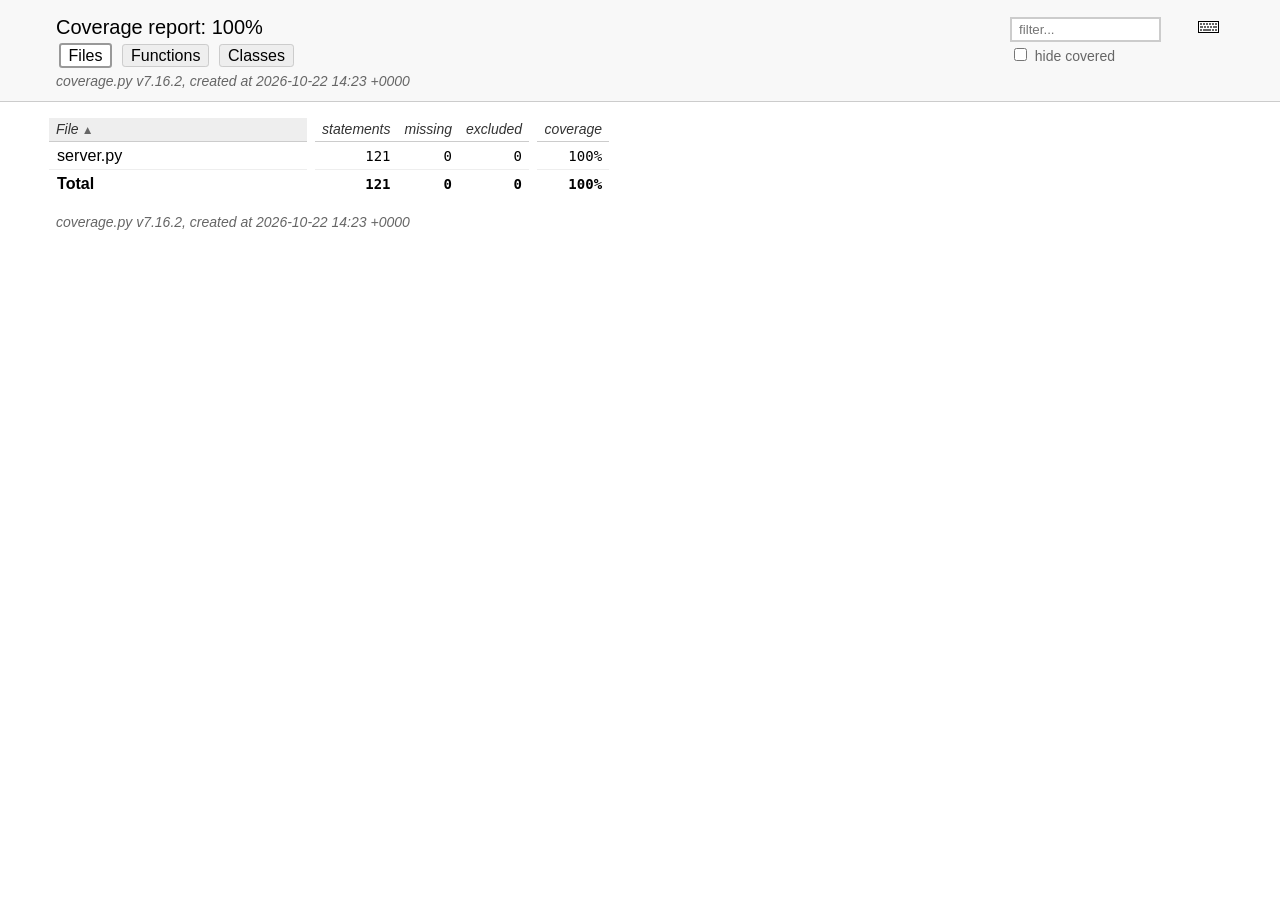
==== reports/coverage/index.html @ 51e75a33 "Rapports HTML : tests (pytest-html), couverture (100 %) et flake8 (0 alerte)" ====
<!DOCTYPE html>
<html lang="en">
<head>
    <meta http-equiv="Content-Type" content="text/html; charset=utf-8">
    <title>Coverage report</title>
    <link rel="icon" sizes="32x32" href="favicon_32_cb_c827f16f.png">
    <link rel="stylesheet" href="style_cb_0853b3de.css" type="text/css">
    <script src="coverage_html_cb_c6c441fc.js" defer></script>
</head>
<body class="indexfile">
<header>
    <div class="content">
        <h1>Coverage report:
            <span class="pc_cov">100%</span>
        </h1>
        <aside id="help_panel_wrapper">
            <input id="help_panel_state" type="checkbox">
            <label for="help_panel_state">
                <img id="keyboard_icon" src="keybd_closed_cb_900cfef5.png" alt="Show/hide keyboard shortcuts">
            </label>
            <div id="help_panel">
                <p class="legend">Shortcuts on this page</p>
                <div class="keyhelp">
                    <p>
                        <kbd>f</kbd>
                        <kbd>s</kbd>
                        <kbd>m</kbd>
                        <kbd>x</kbd>
                        <kbd>c</kbd>
                        &nbsp; change column sorting
                    </p>
                    <p>
                        <kbd>[</kbd>
                        <kbd>]</kbd>
                        &nbsp; prev/next file
                    </p>
                    <p>
                        <kbd>?</kbd> &nbsp; show/hide this help
                    </p>
                </div>
            </div>
        </aside>
        <form id="filter_container">
            <input id="filter" type="text" value="" placeholder="filter...">
            <div>
                <input id="hide100" type="checkbox" >
                <label for="hide100">hide covered</label>
            </div>
        </form>
        <h2>
                <a class="button current">Files</a>
                <a class="button" href="function_index.html">Functions</a>
                <a class="button" href="class_index.html">Classes</a>
        </h2>
        <p class="text">
            <a class="nav" href="https://coverage.readthedocs.io/en/7.16.2">coverage.py v7.16.2</a>,
            created at 2026-10-22 14:23 +0000
        </p>
    </div>
</header>
<main id="index">
    <table class="index" data-sortable>
        <thead>
            <tr class="tablehead" title="Click to sort">
                <th id="file" class="name" aria-sort="none" data-shortcut="f">File<span class="arrows"></span></th>
                <th class="spacer">&nbsp;</th>
                <th id="statements" aria-sort="none" data-default-sort-order="descending" data-shortcut="s">statements<span class="arrows"></span></th>
                <th id="missing" aria-sort="none" data-default-sort-order="descending" data-shortcut="m">missing<span class="arrows"></span></th>
                <th id="excluded" aria-sort="none" data-default-sort-order="descending" data-shortcut="x">excluded<span class="arrows"></span></th>
                <th class="spacer">&nbsp;</th>
                <th id="coverage" aria-sort="none" data-shortcut="c">coverage<span class="arrows"></span></th>
            </tr>
        </thead>
        <tbody>
            <tr class="region">
                <td class="name"><a href="server_py.html">server.py</a></td>
                <td class="spacer">&nbsp;</td>
                <td>121</td>
                <td>0</td>
                <td>0</td>
                <td class="spacer">&nbsp;</td>
                <td data-ratio="121 121">100%</td>
            </tr>
        </tbody>
        <tfoot>
            <tr class="total">
                <td class="name">Total</td>
                <td class="spacer">&nbsp;</td>
                <td>121</td>
                <td>0</td>
                <td>0</td>
                <td class="spacer">&nbsp;</td>
                <td data-ratio="121 121">100%</td>
            </tr>
        </tfoot>
    </table>
    <p id="no_rows">
        No items found using the specified filter.
    </p>
</main>
<footer>
    <div class="content">
        <p>
            <a class="nav" href="https://coverage.readthedocs.io/en/7.16.2">coverage.py v7.16.2</a>,
            created at 2026-10-22 14:23 +0000
        </p>
    </div>
    <aside class="hidden">
        <a id="prevFileLink" class="nav" href="server_py.html"></a>
        <a id="nextFileLink" class="nav" href="server_py.html"></a>
        <button type="button" class="button_prev_file" data-shortcut="["></button>
        <button type="button" class="button_next_file" data-shortcut="]"></button>
        <button type="button" class="button_show_hide_help" data-shortcut="?"></button>
    </aside>
</footer>
</body>
</html>
---- reports/coverage/style_cb_0853b3de.css ----
@charset "UTF-8";
/* Licensed under the Apache License: http://www.apache.org/licenses/LICENSE-2.0 */
/* For details: https://github.com/coveragepy/coveragepy/blob/main/NOTICE.txt */
/* Don't edit this .css file. Edit the .scss file instead! */
html, body, h1, h2, h3, p, table, td, th { margin: 0; padding: 0; border: 0; font-weight: inherit; font-style: inherit; font-size: 100%; font-family: inherit; vertical-align: baseline; }

body { font-family: -apple-system, BlinkMacSystemFont, "Segoe UI", Roboto, Ubuntu, Cantarell, "Helvetica Neue", sans-serif; font-size: 1em; background: #fff; color: #000; }

@media (prefers-color-scheme: dark) { body { background: #1e1e1e; } }

@media (prefers-color-scheme: dark) { body { color: #eee; } }

html > body { font-size: 16px; }

a:active, a:focus { outline: 2px dashed #007acc; }

p { font-size: .875em; line-height: 1.4em; }

table { border-collapse: collapse; }

td { vertical-align: top; }

table tr.hidden { display: none !important; }

p#no_rows { display: none; font-size: 1.15em; font-family: -apple-system, BlinkMacSystemFont, "Segoe UI", Roboto, Ubuntu, Cantarell, "Helvetica Neue", sans-serif; }

a.nav { text-decoration: none; color: inherit; }

a.nav:hover { text-decoration: underline; color: inherit; }

.hidden { display: none; }

header { background: #f8f8f8; width: 100%; z-index: 2; border-bottom: 1px solid #ccc; }

@media (prefers-color-scheme: dark) { header { background: black; } }

@media (prefers-color-scheme: dark) { header { border-color: #333; } }

header .content { padding: 1rem 3.5rem; }

header h2 { margin-top: .5em; font-size: 1em; }

header h2 a.button { font-family: inherit; font-size: inherit; border: 1px solid; border-radius: .2em; background: #eee; color: inherit; text-decoration: none; padding: .1em .5em; margin: 1px calc(.1em + 1px); cursor: pointer; border-color: #ccc; }

@media (prefers-color-scheme: dark) { header h2 a.button { background: #333; } }

@media (prefers-color-scheme: dark) { header h2 a.button { border-color: #444; } }

header h2 a.button.current { border: 2px solid; background: #fff; border-color: #999; cursor: default; }

@media (prefers-color-scheme: dark) { header h2 a.button.current { background: #1e1e1e; } }

@media (prefers-color-scheme: dark) { header h2 a.button.current { border-color: #777; } }

header p.text { margin: .5em 0 -.5em; color: #666; font-style: italic; }

@media (prefers-color-scheme: dark) { header p.text { color: #aaa; } }

header.sticky { position: fixed; left: 0; right: 0; height: 2.5em; }

header.sticky .text { display: none; }

header.sticky h1, header.sticky h2 { font-size: 1em; margin-top: 0; display: inline-block; }

header.sticky .content { padding: 0.5rem 3.5rem; }

header.sticky .content p { font-size: 1em; }

header.sticky ~ #source { padding-top: 6.5em; }

main { position: relative; z-index: 1; }

footer { margin: 1rem 3.5rem; }

footer .content { padding: 0; color: #666; font-style: italic; }

@media (prefers-color-scheme: dark) { footer .content { color: #aaa; } }

#index { margin: 1rem 0 0 3.5rem; }

h1 { font-size: 1.25em; display: inline-block; }

#filter_container { float: right; margin: 0 2em 0 0; line-height: 1.66em; }

#filter_container #filter { width: 10em; padding: 0.2em 0.5em; border: 2px solid #ccc; background: #fff; color: #000; }

@media (prefers-color-scheme: dark) { #filter_container #filter { border-color: #444; } }

@media (prefers-color-scheme: dark) { #filter_container #filter { background: #1e1e1e; } }

@media (prefers-color-scheme: dark) { #filter_container #filter { color: #eee; } }

#filter_container #filter:focus { border-color: #007acc; }

#filter_container :disabled ~ label { color: #ccc; }

@media (prefers-color-scheme: dark) { #filter_container :disabled ~ label { color: #444; } }

#filter_container label { font-size: .875em; color: #666; }

@media (prefers-color-scheme: dark) { #filter_container label { color: #aaa; } }

header button { font-family: inherit; font-size: inherit; border: 1px solid; border-radius: .2em; background: #eee; color: inherit; text-decoration: none; padding: .1em .5em; margin: 1px calc(.1em + 1px); cursor: pointer; border-color: #ccc; }

@media (prefers-color-scheme: dark) { header button { background: #333; } }

@media (prefers-color-scheme: dark) { header button { border-color: #444; } }

header button:active, header button:focus { outline: 2px dashed #007acc; }

header button.run { background: #eeffee; }

@media (prefers-color-scheme: dark) { header button.run { background: #373d29; } }

header button.run.show_run { background: #dfd; border: 2px solid #00dd00; margin: 0 .1em; }

@media (prefers-color-scheme: dark) { header button.run.show_run { background: #373d29; } }

header button.mis { background: #ffeeee; }

@media (prefers-color-scheme: dark) { header button.mis { background: #4b1818; } }

header button.mis.show_mis { background: #fdd; border: 2px solid #ff0000; margin: 0 .1em; }

@media (prefers-color-scheme: dark) { header button.mis.show_mis { background: #4b1818; } }

header button.exc { background: #f7f7f7; }

@media (prefers-color-scheme: dark) { header button.exc { background: #333; } }

header button.exc.show_exc { background: #eee; border: 2px solid #808080; margin: 0 .1em; }

@media (prefers-color-scheme: dark) { header button.exc.show_exc { background: #333; } }

header button.par { background: #ffffd5; }

@media (prefers-color-scheme: dark) { header button.par { background: #650; } }

header button.par.show_par { background: #ffa; border: 2px solid #bbbb00; margin: 0 .1em; }

@media (prefers-color-scheme: dark) { header button.par.show_par { background: #650; } }

#help_panel, #source p .annotate.long { display: none; position: absolute; z-index: 999; background: #ffffcc; border: 1px solid #888; border-radius: .2em; color: #333; padding: .25em .5em; }

#source p .annotate.long { white-space: normal; float: right; top: 1.75em; right: 1em; height: auto; }

#help_panel_wrapper { float: right; position: relative; }

#keyboard_icon { margin: 5px; }

#help_panel_state { display: none; }

#help_panel { top: 25px; right: 0; padding: .75em; border: 1px solid #883; color: #333; }

#help_panel .keyhelp p { margin-top: .75em; }

#help_panel .legend { font-style: italic; margin-bottom: 1em; }

.indexfile #help_panel { width: 25em; }

.pyfile #help_panel { width: 18em; }

#help_panel_state:checked ~ #help_panel { display: block; }

kbd { border: 1px solid black; border-color: #888 #333 #333 #888; padding: .1em .35em; font-family: SFMono-Regular, Menlo, Monaco, Consolas, monospace; font-weight: bold; background: #eee; border-radius: 3px; }

.sep { padding: 0 .1em; }

#source { padding: 1em 0 1em 3.5rem; font-family: SFMono-Regular, Menlo, Monaco, Consolas, monospace; }

#source p { position: relative; white-space: pre; }

#source p * { box-sizing: border-box; }

#source p .n { float: left; text-align: right; width: 3.5rem; box-sizing: border-box; margin-left: -3.5rem; padding-right: 1em; color: #999; user-select: none; }

@media (prefers-color-scheme: dark) { #source p .n { color: #777; } }

#source p .n.highlight { background: #ffdd00; }

#source p .n a { scroll-margin-top: 6em; text-decoration: none; color: #999; }

@media (prefers-color-scheme: dark) { #source p .n a { color: #777; } }

#source p .n a:hover { text-decoration: underline; color: #999; }

@media (prefers-color-scheme: dark) { #source p .n a:hover { color: #777; } }

#source p .t { display: inline-block; width: 100%; box-sizing: border-box; margin-left: -.5em; padding-left: 0.3em; border-left: 0.2em solid #fff; }

@media (prefers-color-scheme: dark) { #source p .t { border-color: #1e1e1e; } }

#source p .t:hover { background: #f2f2f2; }

@media (prefers-color-scheme: dark) { #source p .t:hover { background: #282828; } }

#source p .t:hover ~ .r .annotate.long { display: block; }

#source p .t .com { color: #008000; font-style: italic; line-height: 1px; }

@media (prefers-color-scheme: dark) { #source p .t .com { color: #6a9955; } }

#source p .t .key { font-weight: bold; line-height: 1px; }

#source p .t .str, #source p .t .fst { color: #0451a5; }

@media (prefers-color-scheme: dark) { #source p .t .str, #source p .t .fst { color: #9cdcfe; } }

#source p.mis .t { border-left: 0.2em solid #ff0000; }

#source p.mis.show_mis .t { background: #fdd; }

@media (prefers-color-scheme: dark) { #source p.mis.show_mis .t { background: #4b1818; } }

#source p.mis.show_mis .t:hover { background: #f2d2d2; }

@media (prefers-color-scheme: dark) { #source p.mis.show_mis .t:hover { background: #532323; } }

#source p.mis.mis2 .t { border-left: 0.2em dotted #ff0000; }

#source p.mis.mis2.show_mis .t { background: #ffeeee; }

@media (prefers-color-scheme: dark) { #source p.mis.mis2.show_mis .t { background: #351b1b; } }

#source p.mis.mis2.show_mis .t:hover { background: #f2d2d2; }

@media (prefers-color-scheme: dark) { #source p.mis.mis2.show_mis .t:hover { background: #532323; } }

#source p.run .t { border-left: 0.2em solid #00dd00; }

#source p.run.show_run .t { background: #dfd; }

@media (prefers-color-scheme: dark) { #source p.run.show_run .t { background: #373d29; } }

#source p.run.show_run .t:hover { background: #d2f2d2; }

@media (prefers-color-scheme: dark) { #source p.run.show_run .t:hover { background: #404633; } }

#source p.run.run2 .t { border-left: 0.2em dotted #00dd00; }

#source p.run.run2.show_run .t { background: #eeffee; }

@media (prefers-color-scheme: dark) { #source p.run.run2.show_run .t { background: #2b2e24; } }

#source p.run.run2.show_run .t:hover { background: #d2f2d2; }

@media (prefers-color-scheme: dark) { #source p.run.run2.show_run .t:hover { background: #404633; } }

#source p.exc .t { border-left: 0.2em solid #808080; }

#source p.exc.show_exc .t { background: #eee; }

@media (prefers-color-scheme: dark) { #source p.exc.show_exc .t { background: #333; } }

#source p.exc.show_exc .t:hover { background: #e2e2e2; }

@media (prefers-color-scheme: dark) { #source p.exc.show_exc .t:hover { background: #3c3c3c; } }

#source p.exc.exc2 .t { border-left: 0.2em dotted #808080; }

#source p.exc.exc2.show_exc .t { background: #f7f7f7; }

@media (prefers-color-scheme: dark) { #source p.exc.exc2.show_exc .t { background: #292929; } }

#source p.exc.exc2.show_exc .t:hover { background: #e2e2e2; }

@media (prefers-color-scheme: dark) { #source p.exc.exc2.show_exc .t:hover { background: #3c3c3c; } }

#source p.par .t { border-left: 0.2em solid #bbbb00; }

#source p.par.show_par .t { background: #ffa; }

@media (prefers-color-scheme: dark) { #source p.par.show_par .t { background: #650; } }

#source p.par.show_par .t:hover { background: #f2f2a2; }

@media (prefers-color-scheme: dark) { #source p.par.show_par .t:hover { background: #6d5d0c; } }

#source p.par.par2 .t { border-left: 0.2em dotted #bbbb00; }

#source p.par.par2.show_par .t { background: #ffffd5; }

@media (prefers-color-scheme: dark) { #source p.par.par2.show_par .t { background: #423a0f; } }

#source p.par.par2.show_par .t:hover { background: #f2f2a2; }

@media (prefers-color-scheme: dark) { #source p.par.par2.show_par .t:hover { background: #6d5d0c; } }

#source p .r { position: absolute; top: 0; right: 2.5em; font-family: -apple-system, BlinkMacSystemFont, "Segoe UI", Roboto, Ubuntu, Cantarell, "Helvetica Neue", sans-serif; }

#source p .annotate { font-family: -apple-system, BlinkMacSystemFont, "Segoe UI", Roboto, Ubuntu, Cantarell, "Helvetica Neue", sans-serif; color: #666; padding-right: .5em; }

@media (prefers-color-scheme: dark) { #source p .annotate { color: #ddd; } }

#source p .annotate.short:hover ~ .long { display: block; }

#source p .annotate.long { width: 30em; right: 2.5em; }

#source p input { display: none; }

#source p input ~ .r label.ctx { cursor: pointer; border-radius: .25em; }

#source p input ~ .r label.ctx::before { content: "▶ "; }

#source p input ~ .r label.ctx:hover { background: #e8f4ff; color: #666; }

@media (prefers-color-scheme: dark) { #source p input ~ .r label.ctx:hover { background: #0f3a42; } }

@media (prefers-color-scheme: dark) { #source p input ~ .r label.ctx:hover { color: #aaa; } }

#source p input:checked ~ .r label.ctx { background: #d0e8ff; color: #666; border-radius: .75em .75em 0 0; padding: 0 .5em; margin: -.25em 0; }

@media (prefers-color-scheme: dark) { #source p input:checked ~ .r label.ctx { background: #056; } }

@media (prefers-color-scheme: dark) { #source p input:checked ~ .r label.ctx { color: #aaa; } }

#source p input:checked ~ .r label.ctx::before { content: "▼ "; }

#source p input:checked ~ .ctxs { padding: .25em .5em; overflow-y: scroll; max-height: 10.5em; }

#source p label.ctx { color: #999; display: inline-block; padding: 0 .5em; font-size: .8333em; }

@media (prefers-color-scheme: dark) { #source p label.ctx { color: #777; } }

#source p .ctxs { display: block; max-height: 0; overflow-y: hidden; transition: all .2s; padding: 0 .5em; font-family: -apple-system, BlinkMacSystemFont, "Segoe UI", Roboto, Ubuntu, Cantarell, "Helvetica Neue", sans-serif; white-space: nowrap; background: #d0e8ff; border-radius: .25em; margin-right: 1.75em; text-align: right; }

@media (prefers-color-scheme: dark) { #source p .ctxs { background: #056; } }

#index { font-family: SFMono-Regular, Menlo, Monaco, Consolas, monospace; font-size: 0.875em; }

#index table.index { margin-left: -.5em; }

#index td, #index th { text-align: right; vertical-align: baseline; padding: .25em .5em; border-bottom: 1px solid #eee; }

@media (prefers-color-scheme: dark) { #index td, #index th { border-color: #333; } }

#index td.name, #index th.name { text-align: left; width: auto; font-family: -apple-system, BlinkMacSystemFont, "Segoe UI", Roboto, Ubuntu, Cantarell, "Helvetica Neue", sans-serif; min-width: 15em; }

#index td.left, #index th.left { text-align: left; }

#index td.spacer, #index th.spacer { border: none; padding: 0; }

#index td.spacer:hover, #index th.spacer:hover { background: inherit; }

#index th { font-family: -apple-system, BlinkMacSystemFont, "Segoe UI", Roboto, Ubuntu, Cantarell, "Helvetica Neue", sans-serif; font-style: italic; color: #333; border-color: #ccc; cursor: pointer; }

@media (prefers-color-scheme: dark) { #index th { color: #ddd; } }

@media (prefers-color-scheme: dark) { #index th { border-color: #444; } }

#index th:hover { background: #eee; }

@media (prefers-color-scheme: dark) { #index th:hover { background: #333; } }

#index th .arrows { color: #666; font-size: 85%; font-family: sans-serif; font-style: normal; pointer-events: none; }

#index th[aria-sort="ascending"], #index th[aria-sort="descending"] { white-space: nowrap; background: #eee; padding-left: .5em; }

@media (prefers-color-scheme: dark) { #index th[aria-sort="ascending"], #index th[aria-sort="descending"] { background: #333; } }

#index th[aria-sort="ascending"] .arrows::after { content: " ▲"; }

#index th[aria-sort="descending"] .arrows::after { content: " ▼"; }

#index tr.grouphead th { cursor: default; font-style: normal; border-color: #999; }

@media (prefers-color-scheme: dark) { #index tr.grouphead th { border-color: #777; } }

#index td.name { font-size: 1.15em; }

#index td.name a { text-decoration: none; color: inherit; }

#index td.name .no-noun { font-style: italic; }

#index tr.total td, #index tr.total_dynamic td { font-weight: bold; border-bottom: none; }

#index tr.region:hover { background: #eee; }

@media (prefers-color-scheme: dark) { #index tr.region:hover { background: #333; } }

#index tr.region:hover td.name { text-decoration: underline; color: inherit; }

#scroll_marker { position: fixed; z-index: 3; right: 0; top: 0; width: 16px; height: 100%; background: #fff; border-left: 1px solid #eee; will-change: transform; }

@media (prefers-color-scheme: dark) { #scroll_marker { background: #1e1e1e; } }

@media (prefers-color-scheme: dark) { #scroll_marker { border-color: #333; } }

#scroll_marker .marker { background: #ccc; position: absolute; min-height: 3px; width: 100%; }

@media (prefers-color-scheme: dark) { #scroll_marker .marker { background: #444; } }
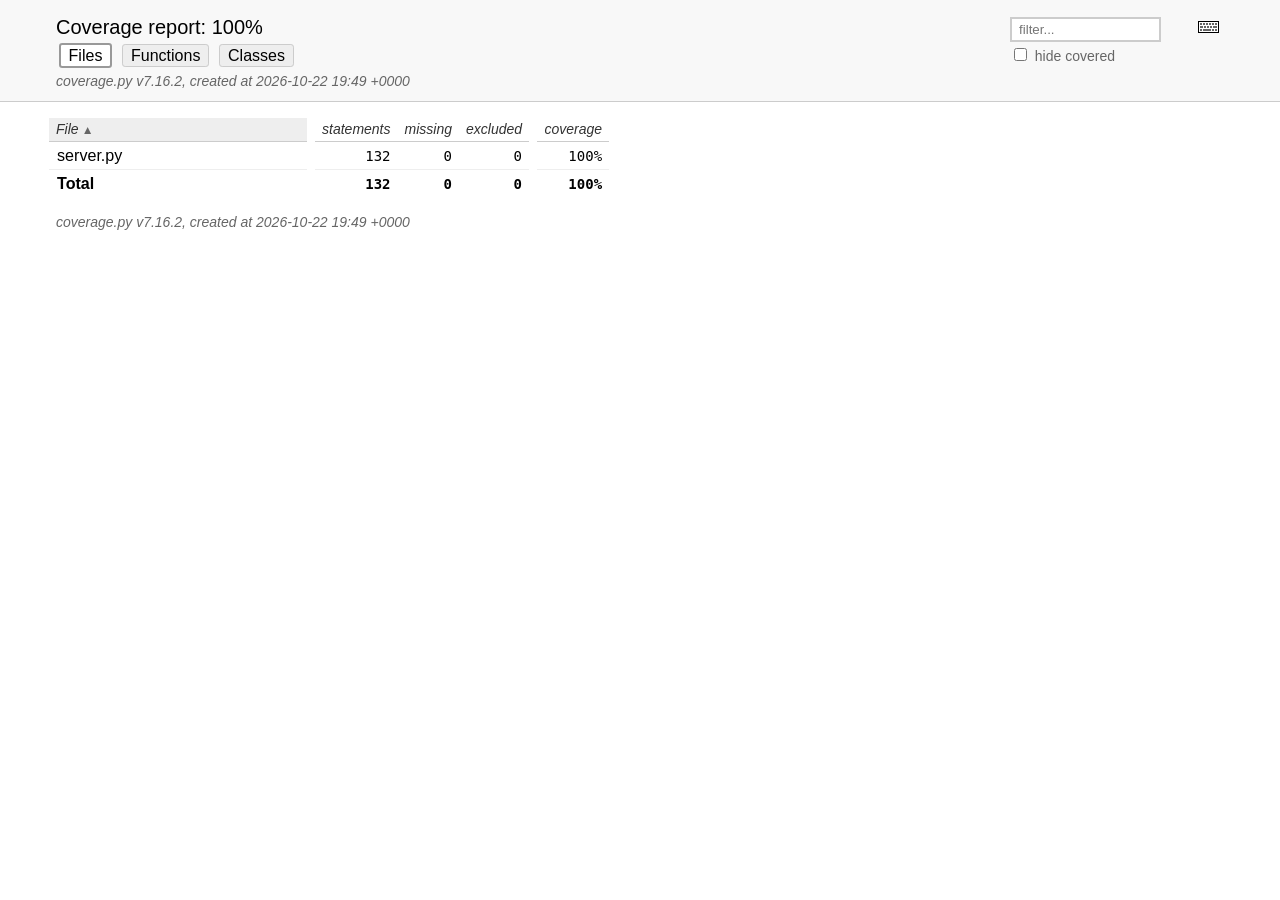
==== commit dcea566d: "README et rapports mis à jour pour le nouveau design (232 tests, couverture 100 %)" ====
--- a/reports/coverage/index.html
+++ b/reports/coverage/index.html
@@ -54,7 +54,7 @@
         </h2>
         <p class="text">
             <a class="nav" href="https://coverage.readthedocs.io/en/7.16.2">coverage.py v7.16.2</a>,
-            created at 2026-10-22 14:23 +0000
+            created at 2026-10-22 19:49 +0000
         </p>
     </div>
 </header>
@@ -75,22 +75,22 @@
             <tr class="region">
                 <td class="name"><a href="server_py.html">server.py</a></td>
                 <td class="spacer">&nbsp;</td>
-                <td>121</td>
+                <td>132</td>
                 <td>0</td>
                 <td>0</td>
                 <td class="spacer">&nbsp;</td>
-                <td data-ratio="121 121">100%</td>
+                <td data-ratio="132 132">100%</td>
             </tr>
         </tbody>
         <tfoot>
             <tr class="total">
                 <td class="name">Total</td>
                 <td class="spacer">&nbsp;</td>
-                <td>121</td>
+                <td>132</td>
                 <td>0</td>
                 <td>0</td>
                 <td class="spacer">&nbsp;</td>
-                <td data-ratio="121 121">100%</td>
+                <td data-ratio="132 132">100%</td>
             </tr>
         </tfoot>
     </table>
@@ -102,7 +102,7 @@
     <div class="content">
         <p>
             <a class="nav" href="https://coverage.readthedocs.io/en/7.16.2">coverage.py v7.16.2</a>,
-            created at 2026-10-22 14:23 +0000
+            created at 2026-10-22 19:49 +0000
         </p>
     </div>
     <aside class="hidden">
